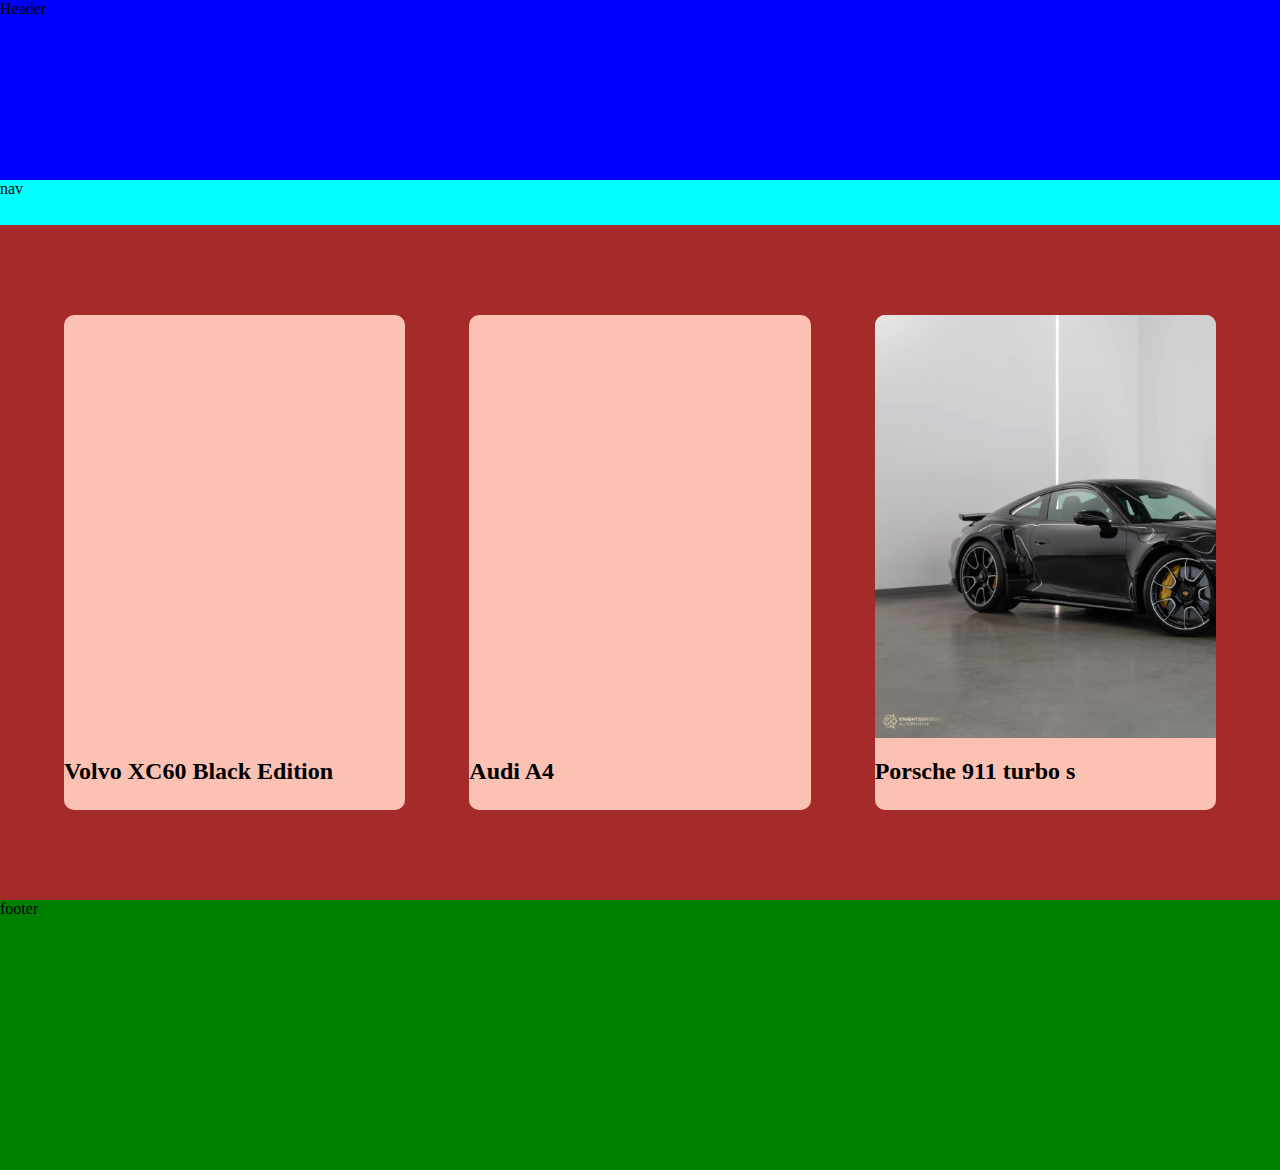
==== index.html @ ea7a170a "update 1" ====
<!DOCTYPE html>
<html lang="en">

<head>
  <meta charset="UTF-8">
  <meta name="viewport" content="width=device-width, initial-scale=1.0">
  <title>Document</title>
  <link href="https://fonts.googleapis.com/icon?family=Material+Icons" rel="stylesheet">
  <link rel="stylesheet" href="css/style.css">
</head>

<body>
  <nav class="menu">
    <ul class="list">
      <li><a href="#">Item 1</a></li>
      <li><a href="#">Item 2</a></li>
      <li><a href="#">Item 3</a></li>
      <li><a href="#">Item 4</a></li>
      <li><a href="#">Item 5</a></li>
    </ul>
  </nav>

  <div class="fade-layer"></div>

  <div class="wrapper">
    <nav class="nav2">nav</nav>
    <div class="menu-button">
      <i class="material-icons">menu</i>
    </div>

    <header>Header</header>

    <section>

      <div id="bil1">
        <a href=""><div id="bild1"></div></a>
        <a href=""><div class="text-bild"><h2>Volvo XC60 Black Edition</h2></div></a>
      </div>

      <div id="bil2">
        <a href=""><div id="bild2"></div></a>
        <a href=""><div class="text-bild"><h2>Audi A4</h2></div></a>
      </div>

      <div id="bil3">
        <a href=""><div id="bild3"></div></a>
        <a href=""><div class="text-bild"><h2>Porsche 911 turbo s</h2></div></a>
      </div>

    </section>

    <footer>footer</footer>
  </div>


  <script src="js/java.js"></script>
</body>

</html>
---- css/style.css ----
body{
    margin: 0;
    padding: 0;

}

.menu{
    height: 100vh;
    width: 35vw;
    background: white;
    position: fixed;
    top: 0;
    left: -90vw;
    transition: left 0.3s;
    box-shadow: 10px 0px 21px -10px rgba(0,0,0,0.75);
    z-index: 10;
}

.menu-button{
    cursor: pointer;
    display: inline;
}

.menu-button i.material-icons{
    font-size: 6rem;
}

.show{
    left: 0;
}

.fade-layer{
    position: fixed;
    top: 0;
    left: 0;
    right: 0;
    bottom: 0;
    background-color: rgba(0,0,0,0.5);
    display: none;
    z-index: 5;
}

.fade-layer.visible{
    display: block;
}

@media screen and (max-width: 768px){
    .wrapper{
        display: grid;
        grid-template-areas: 
        'nv hd'
        'sc sc'
        'ft ft';
        height: 280vh;
        width: 100vw; 
        margin: 0;
        grid-template-columns: 15fr 85fr;
        grid-template-rows: 10fr 230fr 40fr;
    }

    .menu-button{
        grid-area: nv;
        background-color: aqua;
    }

    header{
        grid-area: hd;
        background-color: blue;
    }

    section{
        grid-area: sc;
        background-color: brown;
        display: flex;
        justify-content: space-evenly;
        flex-direction: column;
        align-items: center;
    }

    #bil1{
        background-color: #fbc1b3;
        height: 60vh;
        width: 90vw;
        border-radius: 10px;
    
    }
    
    #bild1{
        background-image: url(../);
        background-size: cover;
        height: 50vh;
        width: 90vw;
        border-radius: 10px 10px 0px 0px;
    }
    
    .text{
        background-color: white;
        height: 10vh;
        width: 90vw;
        display: flex;
        align-items: flex-end;
        justify-content: center;
        border-radius: 0px 0px 10px 10px;
    }
    
    a{
        text-decoration: none;
        color: black;
        font-family: Kalnia;
    }
    
    h2{
        color: black;
    }
    
    
    #bil2{
        background-color: #fbc1b3;
        height: 60vh;
        width: 90vw;
        border-radius: 10px;
    }
    
    #bild2{
        background-image: url(../);
        background-size: cover;
        height: 50vh;
        width: 90vw;
        border-radius: 10px 10px 0px 0px;
    }
    
    #bil3{
        background-color: #fbc1b3;
        height: 60vh;
        width: 90vw;
        border-radius: 10px;
    }
    
    #bild3{
        background-image: url(../img/porshe-911.jpg);
        background-size: cover;
        height: 50vh;
        width: 90vw;
        border-radius: 10px 10px 0px 0px;
    }

    footer{
        grid-area: ft;
        background-color: green;
    }
    .nav2{
        display: none;
    }
}

@media all and (min-width: 769px){
    .wrapper{
        display: grid;
        grid-template-areas: 
        'hd'
        'nv'
        'sc'
        'ft';
        height: 130vh;
        width: 100vw;
        margin: 0;
        grid-template-rows: 20fr 5fr 75fr 30fr;
    }
    
    .nav2{
        grid-area: nv;
        background-color: aqua;
    }

    header{
        grid-area: hd;
        background-color: blue;
    }

    section{
        grid-area: sc;
        background-color: brown;
        display: flex;
        justify-content: space-evenly;
        flex-direction: row;
        align-items: center;
    }

    #bil1{
        background-color: #fbc1b3;
        height: 55vh;
        width: 26.67vw;
        border-radius: 10px;
    
    }
    
    #bild1{
        background-image: url(../);
        background-size: cover;
        height: 47vh;
        width: 26.67vw;
        border-radius: 10px 10px 0px 0px;
    }
    
    .text{
        background-color: white;
        height: 8vh;
        width: 26.67vw;
        display: flex;
        align-items: flex-end;
        justify-content: center;
        border-radius: 0px 0px 10px 10px;
    }
    
    a{
        text-decoration: none;
        color: black;
        font-family: Kalnia;
    }
    
    h2{
        color: black;
    }
    
    
    #bil2{
        background-color: #fbc1b3;
        height: 55vh;
        width: 26.67vw;
        border-radius: 10px;
    }
    
    #bild2{
        background-image: url(../);
        background-size: cover;
        height: 47vh;
        width: 26.67vw;
        border-radius: 10px 10px 0px 0px;
    }
    
    #bil3{
        background-color: #fbc1b3;
        height: 55vh;
        width: 26.67vw;
        border-radius: 10px;
    }
    
    #bild3{
        background-image: url(../img/porshe-911.jpg);
        background-size: cover;
        height: 47vh;
        width: 26.67vw;
        border-radius: 10px 10px 0px 0px;
    }

    footer{
        grid-area: ft;
        background-color: green;
    }

    .menu-button{
        display: none;
    }

}
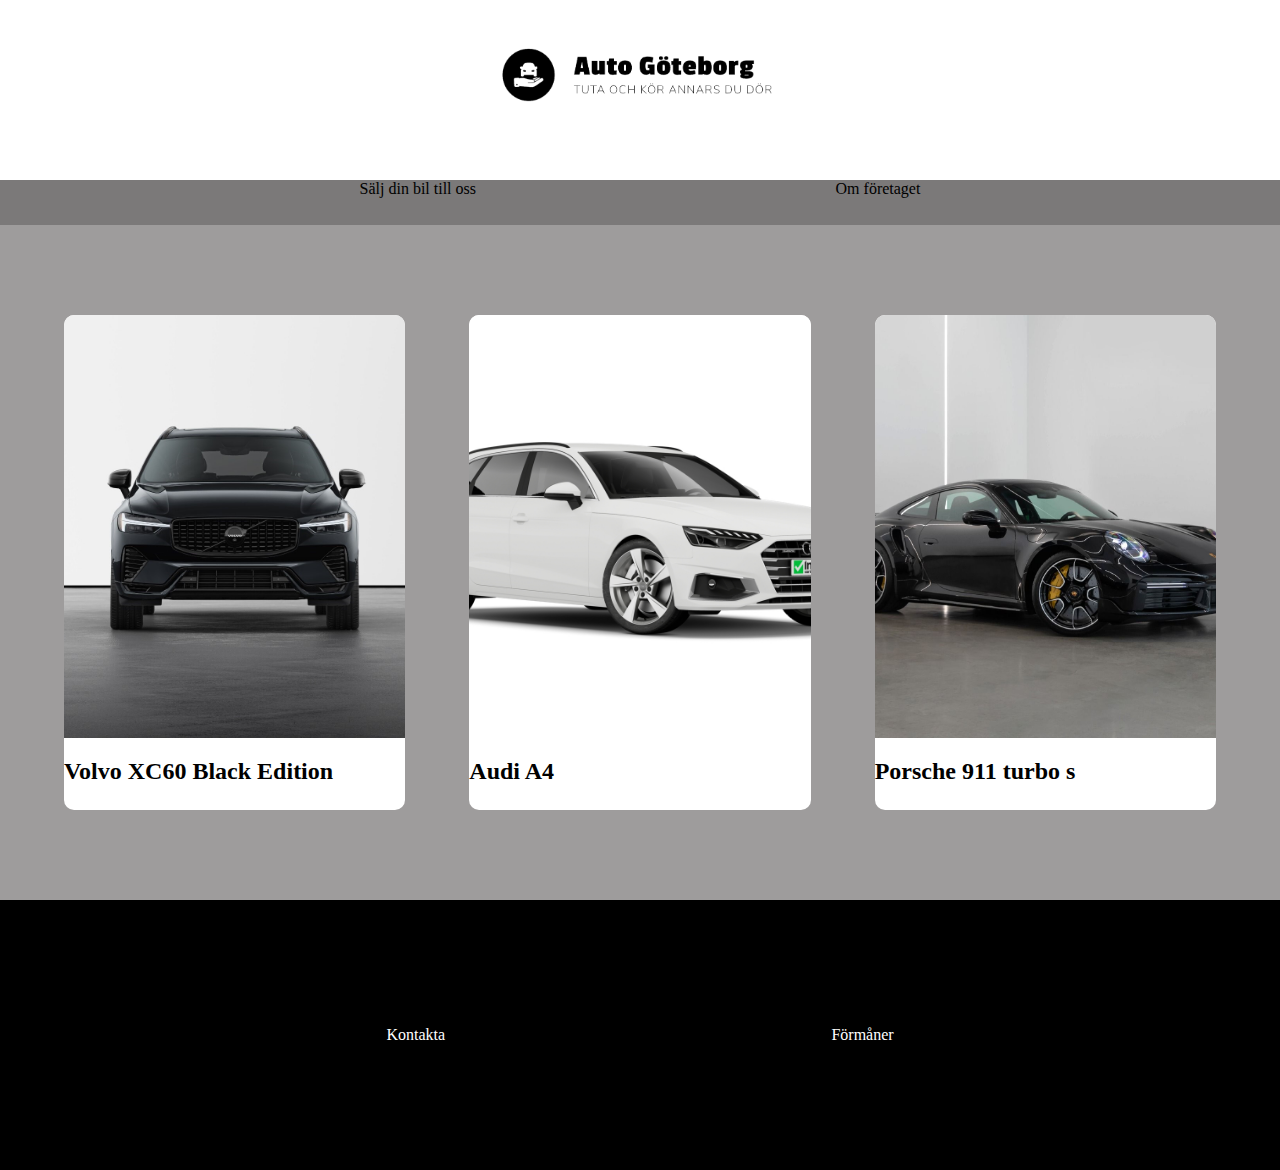
==== commit 2d7c71b2: "update 2" ====
--- a/index.html
+++ b/index.html
@@ -4,7 +4,7 @@
 <head>
   <meta charset="UTF-8">
   <meta name="viewport" content="width=device-width, initial-scale=1.0">
-  <title>Document</title>
+  <title>Auto Göteborg</title>
   <link href="https://fonts.googleapis.com/icon?family=Material+Icons" rel="stylesheet">
   <link rel="stylesheet" href="css/style.css">
 </head>
@@ -12,29 +12,31 @@
 <body>
   <nav class="menu">
     <ul class="list">
-      <li><a href="#">Item 1</a></li>
-      <li><a href="#">Item 2</a></li>
-      <li><a href="#">Item 3</a></li>
-      <li><a href="#">Item 4</a></li>
-      <li><a href="#">Item 5</a></li>
+      <li><a href="#">Sälj din bil till oss</a></li>
+      <li><a href="#">Om företaget</a></li>
     </ul>
   </nav>
 
   <div class="fade-layer"></div>
 
   <div class="wrapper">
-    <nav class="nav2">nav</nav>
+    <nav class="nav2">
+      <a href="">Sälj din bil till oss</a>
+      <a href="">Om företaget</a>
+    </nav>
     <div class="menu-button">
       <i class="material-icons">menu</i>
     </div>
 
-    <header>Header</header>
+    <header>
+      <img src="img/logga-bil2.png" alt="logga-bil2">
+    </header>
 
     <section>
 
       <div id="bil1">
-        <a href=""><div id="bild1"></div></a>
-        <a href=""><div class="text-bild"><h2>Volvo XC60 Black Edition</h2></div></a>
+        <a href="/car.html"><div id="bild1"></div></a>
+        <a href="/car.html"><div class="text-bild"><h2>Volvo XC60 Black Edition</h2></div></a>
       </div>
 
       <div id="bil2">
@@ -49,7 +51,10 @@
 
     </section>
 
-    <footer>footer</footer>
+    <footer>
+      <a class="a-footer" href="">Kontakta</a>
+      <a class="a-footer" href="">Förmåner</a>
+    </footer>
   </div>
 
 
--- a/css/style.css
+++ b/css/style.css
@@ -60,17 +60,17 @@
 
     .menu-button{
         grid-area: nv;
-        background-color: aqua;
+        background-color: white;
     }
 
     header{
         grid-area: hd;
-        background-color: blue;
+        background-color: white;
     }
 
     section{
         grid-area: sc;
-        background-color: brown;
+        background-color: rgb(158, 156, 156);
         display: flex;
         justify-content: space-evenly;
         flex-direction: column;
@@ -78,7 +78,7 @@
     }
 
     #bil1{
-        background-color: #fbc1b3;
+        background-color: white;
         height: 60vh;
         width: 90vw;
         border-radius: 10px;
@@ -86,8 +86,9 @@
     }
     
     #bild1{
-        background-image: url(../);
-        background-size: cover;
+        background-image: url(../img/xc60-black.jpg);
+        background-size: cover;
+        background-position: center;
         height: 50vh;
         width: 90vw;
         border-radius: 10px 10px 0px 0px;
@@ -115,22 +116,23 @@
     
     
     #bil2{
-        background-color: #fbc1b3;
+        background-color: white;
         height: 60vh;
         width: 90vw;
         border-radius: 10px;
     }
     
     #bild2{
-        background-image: url(../);
-        background-size: cover;
+        background-image: url(../img/audi-a4.jpg);
+        background-size: cover;
+        background-position: center;
         height: 50vh;
         width: 90vw;
         border-radius: 10px 10px 0px 0px;
     }
     
     #bil3{
-        background-color: #fbc1b3;
+        background-color: white;
         height: 60vh;
         width: 90vw;
         border-radius: 10px;
@@ -139,6 +141,7 @@
     #bild3{
         background-image: url(../img/porshe-911.jpg);
         background-size: cover;
+        background-position: center;
         height: 50vh;
         width: 90vw;
         border-radius: 10px 10px 0px 0px;
@@ -146,10 +149,18 @@
 
     footer{
         grid-area: ft;
-        background-color: green;
+        background-color: rgb(0, 0, 0);
+        display: flex;
+        justify-content: space-evenly;
+        align-items: center;
     }
     .nav2{
         display: none;
+    }
+
+    img{
+        height: 100px;
+        margin-left: 30px;
     }
 }
 
@@ -169,17 +180,22 @@
     
     .nav2{
         grid-area: nv;
-        background-color: aqua;
+        background-color: rgb(123, 121, 121);
+        display: flex;
+        flex-direction: row;
+        justify-content: space-evenly;
     }
 
     header{
         grid-area: hd;
-        background-color: blue;
+        background-color: white;
+        display: flex;
+        justify-content: space-evenly;
     }
 
     section{
         grid-area: sc;
-        background-color: brown;
+        background-color: rgb(158, 156, 156);
         display: flex;
         justify-content: space-evenly;
         flex-direction: row;
@@ -187,7 +203,7 @@
     }
 
     #bil1{
-        background-color: #fbc1b3;
+        background-color: white;
         height: 55vh;
         width: 26.67vw;
         border-radius: 10px;
@@ -195,8 +211,9 @@
     }
     
     #bild1{
-        background-image: url(../);
-        background-size: cover;
+        background-image: url(../img/xc60-black.jpg);
+        background-size: cover;
+        background-position: center;
         height: 47vh;
         width: 26.67vw;
         border-radius: 10px 10px 0px 0px;
@@ -224,22 +241,23 @@
     
     
     #bil2{
-        background-color: #fbc1b3;
+        background-color: white;
         height: 55vh;
         width: 26.67vw;
         border-radius: 10px;
     }
     
     #bild2{
-        background-image: url(../);
-        background-size: cover;
+        background-image: url(../img/audi-a4.jpg);
+        background-size: cover;
+        background-position: center;
         height: 47vh;
         width: 26.67vw;
         border-radius: 10px 10px 0px 0px;
     }
     
     #bil3{
-        background-color: #fbc1b3;
+        background-color: white;
         height: 55vh;
         width: 26.67vw;
         border-radius: 10px;
@@ -248,6 +266,7 @@
     #bild3{
         background-image: url(../img/porshe-911.jpg);
         background-size: cover;
+        background-position: center;
         height: 47vh;
         width: 26.67vw;
         border-radius: 10px 10px 0px 0px;
@@ -255,11 +274,22 @@
 
     footer{
         grid-area: ft;
-        background-color: green;
+        background-color: rgb(0, 0, 0);
+        display: flex;
+        justify-content: space-evenly;
+        align-items: center;
     }
 
     .menu-button{
         display: none;
     }
 
+    img{
+        height: 150px;
+    }
+
+}
+
+.a-footer{
+    color: white;
 }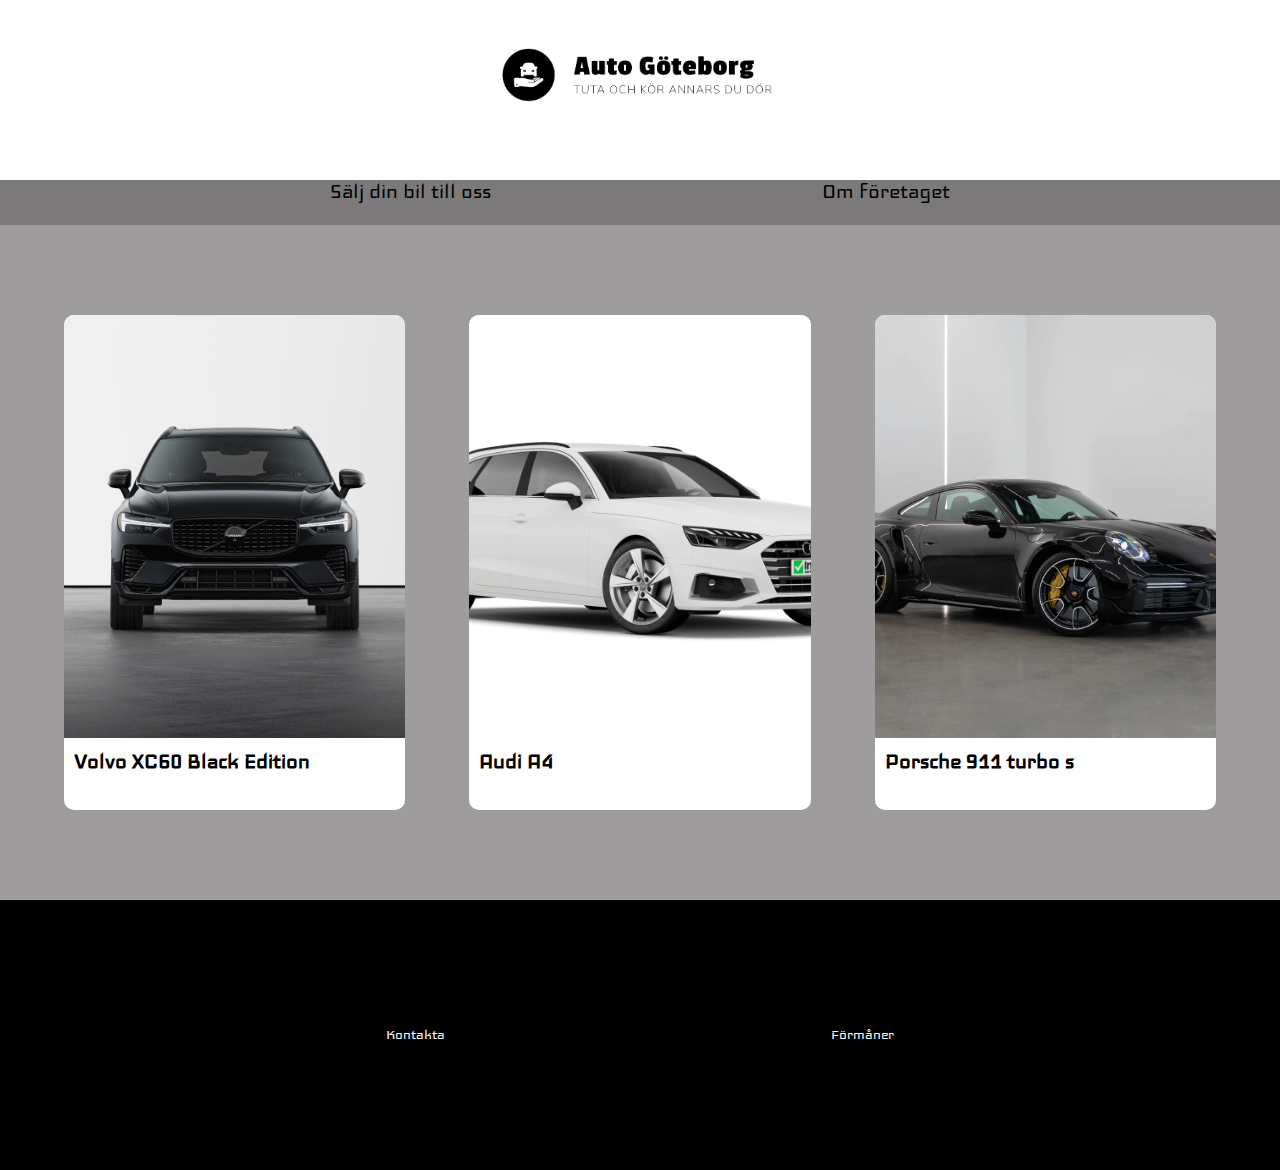
==== commit 68177fbc: "update 6" ====
--- a/index.html
+++ b/index.html
@@ -1,5 +1,5 @@
 <!DOCTYPE html>
-<html lang="en">
+<html lang="sv">
 
 <head>
   <meta charset="UTF-8">
@@ -12,8 +12,8 @@
 <body>
   <nav class="menu">
     <ul class="list">
-      <li><a href="#">Sälj din bil till oss</a></li>
-      <li><a href="#">Om företaget</a></li>
+      <li><a href="">Sälj din bil till oss</a></li>
+      <li><a href="info.html">Om företaget</a></li>
     </ul>
   </nav>
 
@@ -21,15 +21,15 @@
 
   <div class="wrapper">
     <nav class="nav2">
-      <a href="">Sälj din bil till oss</a>
-      <a href="">Om företaget</a>
+      <a class="nav-klick" href="">Sälj din bil till oss</a>
+      <a class="nav-klick" href="info.html">Om företaget</a>
     </nav>
     <div class="menu-button">
       <i class="material-icons">menu</i>
     </div>
 
     <header>
-      <img src="img/logga-bil2.png" alt="logga-bil2">
+      <img class="logga" src="img/logga-bil2.png" alt="logga-bil2">
     </header>
 
     <section>
--- a/css/style.css
+++ b/css/style.css
@@ -1,74 +1,182 @@
-body{
+@import url('https://fonts.googleapis.com/css2?family=Iceland&family=swap');
+
+body {
     margin: 0;
     padding: 0;
 
 }
 
-.menu{
+.menu {
     height: 100vh;
-    width: 35vw;
+    width: 45vw;
     background: white;
     position: fixed;
     top: 0;
     left: -90vw;
     transition: left 0.3s;
-    box-shadow: 10px 0px 21px -10px rgba(0,0,0,0.75);
+    box-shadow: 10px 0px 21px -10px rgba(0, 0, 0, 0.75);
     z-index: 10;
 }
 
-.menu-button{
+.menu-button {
     cursor: pointer;
     display: inline;
 }
 
-.menu-button i.material-icons{
+.menu-button i.material-icons {
     font-size: 6rem;
 }
 
-.show{
+.show {
     left: 0;
 }
 
-.fade-layer{
+.fade-layer {
     position: fixed;
     top: 0;
     left: 0;
     right: 0;
     bottom: 0;
-    background-color: rgba(0,0,0,0.5);
+    background-color: rgba(0, 0, 0, 0.5);
     display: none;
     z-index: 5;
 }
 
-.fade-layer.visible{
+.fade-layer.visible {
     display: block;
 }
 
-@media screen and (max-width: 768px){
-    .wrapper{
+@media screen and (max-width: 768px) {
+    .wrapper {
         display: grid;
-        grid-template-areas: 
-        'nv hd'
-        'sc sc'
-        'ft ft';
+        grid-template-areas:
+            'nv hd'
+            'sc sc'
+            'ft ft';
         height: 280vh;
-        width: 100vw; 
+        width: 100vw;
         margin: 0;
         grid-template-columns: 15fr 85fr;
         grid-template-rows: 10fr 230fr 40fr;
     }
 
-    .menu-button{
+    .wrapper2 {
+        display: grid;
+        grid-template-areas:
+            'nv hd'
+            'bb bb'
+            'sc1 sc1'
+            'sc2 sc2'
+            'sc3 sc3'
+            'ft ft';
+        height: 210vh;
+        width: 100vw;
+        margin: 0;
+        grid-template-columns: 15fr 85fr;
+        grid-template-rows: 10fr 45fr 10fr 20fr 25fr 40fr;
+    }
+
+    .wrapper3 {
+        display: grid;
+        grid-template-areas:
+            'nv hd'
+            'db1 db1'
+            'scf scf'
+            'db2 db2'
+            'scl scl'
+            'ft ft';
+        height: 240vh;
+        width: 100vw;
+        margin: 0;
+        grid-template-columns: 15fr 85fr;
+        grid-template-rows: 10fr 50fr 30fr 50fr 30fr 40fr;
+    }
+
+    #foretaget-bild {
+        grid-area: db1;
+        margin: 0px;
+        display: flex;
+        justify-content: space-around
+    }
+
+    #karta {
+        height: 230px;
+
+    }
+
+    #om-foretaget {
+        grid-area: scf;
+        background-color: white;
+        margin: 15px;
+        display: flex;
+        flex-direction: column;
+    }
+
+    #text-info {}
+
+    #lokal-info {
+        grid-area: scl;
+        background-color: white;
+        margin: 15px;
+    }
+
+    #lokal-bild {
+        grid-area: db2;
+        display: flex;
+        justify-content: center;
+    }
+
+    #bilhandlare {
+        height: 236px;
+        margin: 0;
+    }
+
+    .wrapper4 {}
+
+    .bil-bild {
+        grid-area: bb;
+        background-color: rgb(158, 156, 156);
+        display: flex;
+        justify-content: space-around;
+    }
+
+    #xc60-bild {
+        height: 220px;
+    }
+
+    .rubrik-bil {
+        grid-area: sc1;
+        background-color: white;
+    }
+
+    #rubrik-bil-text{
+        font-size: x-large;
+    }
+
+    .info-bil {
+        grid-area: sc2;
+        background-color: white;
+        display: flex;
+        flex-direction: row;
+    }
+
+    .beskrivning-bil {
+        grid-area: sc3;
+        background-color: white;
+        margin: 10px;
+    }
+
+    .menu-button {
         grid-area: nv;
         background-color: white;
     }
 
-    header{
+    header {
         grid-area: hd;
         background-color: white;
     }
 
-    section{
+    section {
         grid-area: sc;
         background-color: rgb(158, 156, 156);
         display: flex;
@@ -77,15 +185,15 @@
         align-items: center;
     }
 
-    #bil1{
+    #bil1 {
         background-color: white;
         height: 60vh;
         width: 90vw;
         border-radius: 10px;
-    
-    }
-    
-    #bild1{
+
+    }
+
+    #bild1 {
         background-image: url(../img/xc60-black.jpg);
         background-size: cover;
         background-position: center;
@@ -93,8 +201,8 @@
         width: 90vw;
         border-radius: 10px 10px 0px 0px;
     }
-    
-    .text{
+
+    .text {
         background-color: white;
         height: 10vh;
         width: 90vw;
@@ -103,26 +211,19 @@
         justify-content: center;
         border-radius: 0px 0px 10px 10px;
     }
-    
-    a{
-        text-decoration: none;
+
+    h2 {
         color: black;
-        font-family: Kalnia;
-    }
-    
-    h2{
-        color: black;
-    }
-    
-    
-    #bil2{
+    }
+
+    #bil2 {
         background-color: white;
         height: 60vh;
         width: 90vw;
         border-radius: 10px;
     }
-    
-    #bild2{
+
+    #bild2 {
         background-image: url(../img/audi-a4.jpg);
         background-size: cover;
         background-position: center;
@@ -130,15 +231,15 @@
         width: 90vw;
         border-radius: 10px 10px 0px 0px;
     }
-    
-    #bil3{
+
+    #bil3 {
         background-color: white;
         height: 60vh;
         width: 90vw;
         border-radius: 10px;
     }
-    
-    #bild3{
+
+    #bild3 {
         background-image: url(../img/porshe-911.jpg);
         background-size: cover;
         background-position: center;
@@ -147,38 +248,146 @@
         border-radius: 10px 10px 0px 0px;
     }
 
-    footer{
+    footer {
         grid-area: ft;
         background-color: rgb(0, 0, 0);
         display: flex;
         justify-content: space-evenly;
         align-items: center;
     }
-    .nav2{
+
+    .nav2 {
         display: none;
     }
 
-    img{
+    .logga {
         height: 100px;
-        margin-left: 30px;
-    }
-}
-
-@media all and (min-width: 769px){
-    .wrapper{
+        margin-left: 0;
+    }
+}
+
+@media all and (min-width: 769px) {
+    .wrapper {
         display: grid;
-        grid-template-areas: 
-        'hd'
-        'nv'
-        'sc'
-        'ft';
+        grid-template-areas:
+            'hd'
+            'nv'
+            'sc'
+            'ft';
         height: 130vh;
         width: 100vw;
         margin: 0;
         grid-template-rows: 20fr 5fr 75fr 30fr;
     }
-    
-    .nav2{
+
+    .wrapper2 {
+        display: grid;
+        grid-template-areas:
+            'hd'
+            'nv'
+            'bb'
+            'sc1'
+            'sc2'
+            'sc3'
+            'ft';
+        height: 195vh;
+        width: 100vw;
+        margin: 0;
+        grid-template-rows: 20fr 5fr 60fr 15fr 25fr 40fr 30fr;
+    }
+
+    .bil-bild {
+        grid-area: bb;
+        background-color: rgb(158, 156, 156);
+        display: flex;
+        justify-content: space-around;
+    }
+
+    .rubrik-bil {
+        grid-area: sc1;
+        background-color: white;
+    }
+
+    h1 {}
+
+    .info-bil {
+        grid-area: sc2;
+        background-color: white;
+        display: flex;
+        justify-content: space-evenly;
+    }
+
+    .beskrivning-bil {
+        grid-area: sc3;
+        background-color: white;
+        margin: 20px;
+    }
+
+    #xc60-bild {
+        width: 650px;
+
+    }
+
+    .wrapper3 {
+        display: grid;
+        grid-template-areas:
+            'hd hd'
+            'nv nv'
+            'db1 scf'
+            'scl db2'
+            'ft ft';
+        height: 182vh;
+        width: 100vw;
+        margin: 0;
+        grid-template-columns: 50fr 50fr;
+        grid-template-rows: 20fr 7fr 60fr 60fr 35fr;
+    }
+
+    #foretaget-bild {
+        grid-area: db1;
+        margin: 0px;
+        display: flex;
+        justify-content: center;
+    }
+
+    #karta {
+        height: 375px;
+        margin: 0px;
+
+    }
+
+    #om-foretaget {
+        grid-area: scf;
+        background-color: white;
+        margin: 15px;
+        display: flex;
+        flex-direction: column;
+    }
+
+    #text-info {
+        margin-top: -80px;
+    }
+
+    #lokal-info {
+        grid-area: scl;
+        background-color: white;
+        margin: 15px;
+    }
+
+    #lokal-bild {
+        grid-area: db2;
+        display: flex;
+        justify-content: center;
+    }
+
+    #bilhandlare {
+        height: 384px;
+        margin: 0;
+    }
+
+    .wrapper4 {}
+
+    .nav2 {
         grid-area: nv;
         background-color: rgb(123, 121, 121);
         display: flex;
@@ -186,14 +395,14 @@
         justify-content: space-evenly;
     }
 
-    header{
+    header {
         grid-area: hd;
         background-color: white;
         display: flex;
         justify-content: space-evenly;
     }
 
-    section{
+    section {
         grid-area: sc;
         background-color: rgb(158, 156, 156);
         display: flex;
@@ -202,15 +411,15 @@
         align-items: center;
     }
 
-    #bil1{
+    #bil1 {
         background-color: white;
         height: 55vh;
         width: 26.67vw;
         border-radius: 10px;
-    
-    }
-    
-    #bild1{
+
+    }
+
+    #bild1 {
         background-image: url(../img/xc60-black.jpg);
         background-size: cover;
         background-position: center;
@@ -218,8 +427,8 @@
         width: 26.67vw;
         border-radius: 10px 10px 0px 0px;
     }
-    
-    .text{
+
+    .text {
         background-color: white;
         height: 8vh;
         width: 26.67vw;
@@ -228,26 +437,22 @@
         justify-content: center;
         border-radius: 0px 0px 10px 10px;
     }
-    
-    a{
-        text-decoration: none;
+
+
+
+    h2 {
         color: black;
-        font-family: Kalnia;
-    }
-    
-    h2{
-        color: black;
-    }
-    
-    
-    #bil2{
+    }
+
+
+    #bil2 {
         background-color: white;
         height: 55vh;
         width: 26.67vw;
         border-radius: 10px;
     }
-    
-    #bild2{
+
+    #bild2 {
         background-image: url(../img/audi-a4.jpg);
         background-size: cover;
         background-position: center;
@@ -255,15 +460,15 @@
         width: 26.67vw;
         border-radius: 10px 10px 0px 0px;
     }
-    
-    #bil3{
+
+    #bil3 {
         background-color: white;
         height: 55vh;
         width: 26.67vw;
         border-radius: 10px;
     }
-    
-    #bild3{
+
+    #bild3 {
         background-image: url(../img/porshe-911.jpg);
         background-size: cover;
         background-position: center;
@@ -272,7 +477,7 @@
         border-radius: 10px 10px 0px 0px;
     }
 
-    footer{
+    footer {
         grid-area: ft;
         background-color: rgb(0, 0, 0);
         display: flex;
@@ -280,16 +485,46 @@
         align-items: center;
     }
 
-    .menu-button{
+    .menu-button {
         display: none;
     }
 
-    img{
+    .logga {
         height: 150px;
     }
 
 }
 
-.a-footer{
+.a-footer {
     color: white;
+}
+
+a {
+    font-family: 'Iceland';
+    text-decoration: none;
+    color: black;
+}
+
+.nav-klick {
+    font-size: x-large;
+}
+
+.text-bild{
+    margin-left: 10px;
+    margin-top: -8px;
+}
+
+p{
+    font-family: 'Iceland';
+    font-size: large;
+}
+
+h1{
+    font-family: 'Iceland';
+    font-size: xx-large;
+}
+
+li{
+    font-family: 'Iceland';
+    font-size: larger;
 }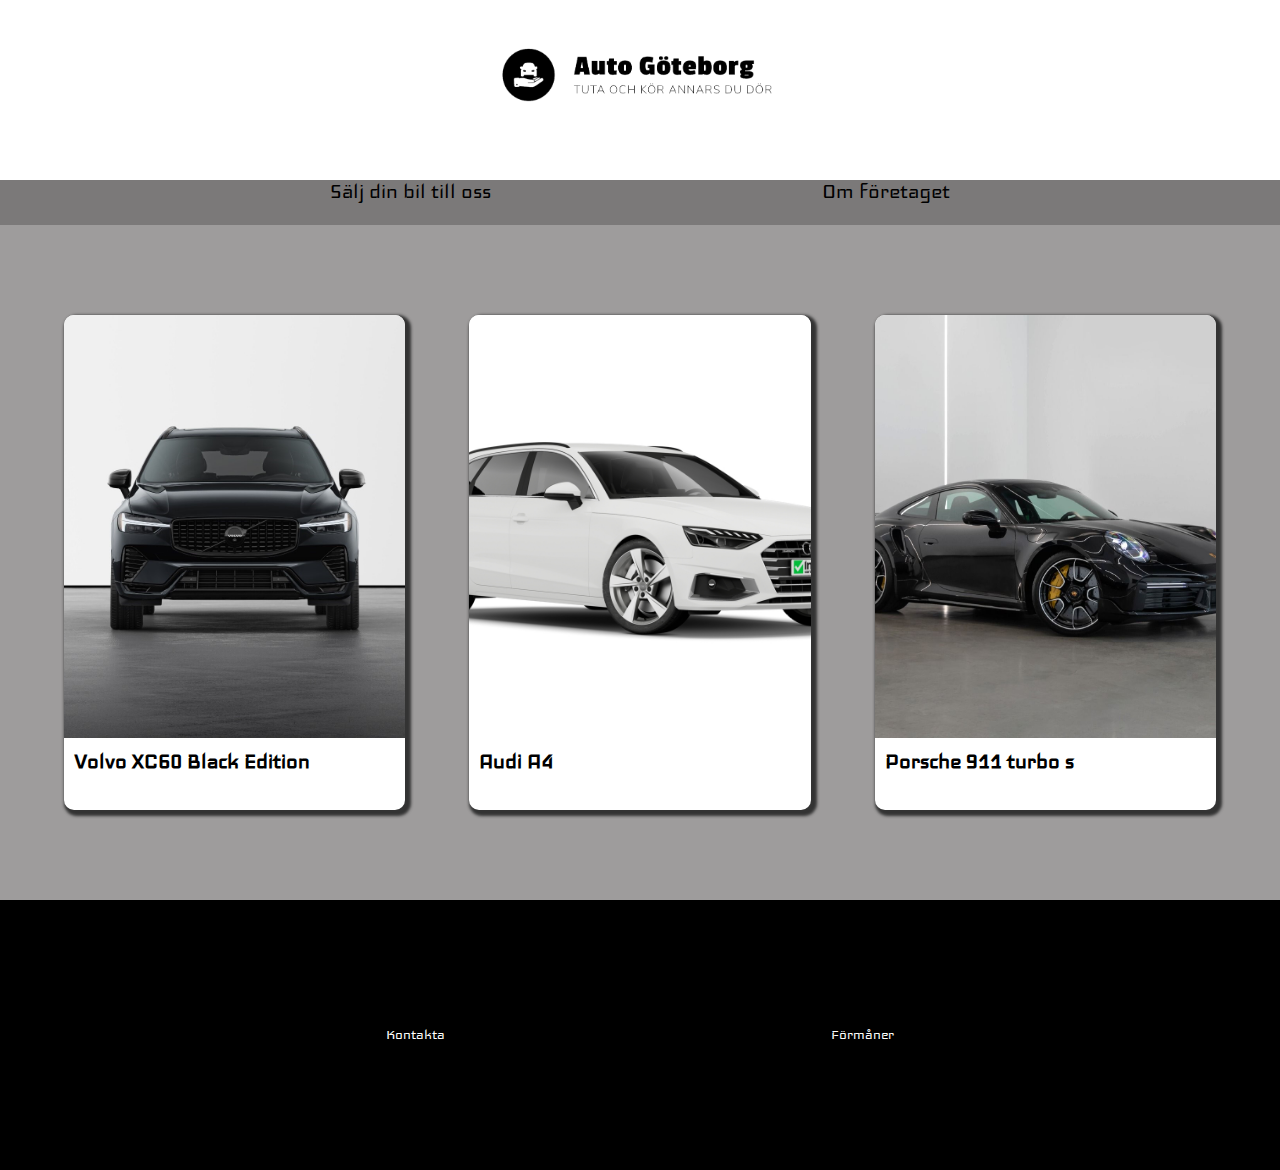
==== commit 3f9af5e4: "update 7" ====
--- a/index.html
+++ b/index.html
@@ -12,7 +12,7 @@
 <body>
   <nav class="menu">
     <ul class="list">
-      <li><a href="">Sälj din bil till oss</a></li>
+      <li><a href="skicka-in.html">Sälj din bil till oss</a></li>
       <li><a href="info.html">Om företaget</a></li>
     </ul>
   </nav>
@@ -21,7 +21,7 @@
 
   <div class="wrapper">
     <nav class="nav2">
-      <a class="nav-klick" href="">Sälj din bil till oss</a>
+      <a class="nav-klick" href="skicka-in.html">Sälj din bil till oss</a>
       <a class="nav-klick" href="info.html">Om företaget</a>
     </nav>
     <div class="menu-button">
--- a/css/style.css
+++ b/css/style.css
@@ -1,4 +1,5 @@
 @import url('https://fonts.googleapis.com/css2?family=Iceland&family=swap');
+@import url("https://fonts.googleapis.com/css2?family=Kodchasan:ital,wght@0,200;0,300;0,400;0,500;0,600;0,700;1,200;1,300;1,400;1,500;1,600;1,700&display=swap");
 
 body {
     margin: 0;
@@ -131,8 +132,33 @@
         margin: 0;
     }
 
-    .wrapper4 {}
-
+    .wrapper4 {
+        display: grid;
+        grid-template-areas:
+            'nv hd'
+            'fr fr'
+            'ft ft';
+        height: 140vh;
+        width: 100vw;
+        margin: 0;
+        grid-template-columns: 15fr 85fr;
+        grid-template-rows: 10fr  90fr 40fr;
+    }
+
+    #contactForm{
+        grid-area: fr;
+        display: flex;
+        justify-content: space-evenly;
+        flex-direction: column;
+    }
+    .form-group{
+        display: flex;
+        justify-content: center;
+    }
+    #response{
+        display: flex;
+        justify-content: space-evenly;
+    }
     .bil-bild {
         grid-area: bb;
         background-color: rgb(158, 156, 156);
@@ -353,7 +379,6 @@
     #karta {
         height: 375px;
         margin: 0px;
-
     }
 
     #om-foretaget {
@@ -385,7 +410,33 @@
         margin: 0;
     }
 
-    .wrapper4 {}
+    .wrapper4 {
+        display: grid;
+        grid-template-areas:
+            'hd'
+            'nv'
+            'fr'
+            'ft';
+        height: 100vh;
+        width: 100vw;
+        margin: 0;
+        grid-template-rows: 20fr 5fr 50fr 25fr;
+    }
+
+    #contactForm{
+        grid-area: fr;
+        display: flex;
+        justify-content: space-evenly;
+        flex-direction: column;
+    }
+    .form-group{
+        display: flex;
+        justify-content: center;
+    }
+    #response{
+        display: flex;
+        justify-content: space-evenly;
+    }
 
     .nav2 {
         grid-area: nv;
@@ -416,7 +467,7 @@
         height: 55vh;
         width: 26.67vw;
         border-radius: 10px;
-
+        box-shadow: 3px 3px 3px 3px #333333;
     }
 
     #bild1 {
@@ -450,6 +501,7 @@
         height: 55vh;
         width: 26.67vw;
         border-radius: 10px;
+        box-shadow: 3px 3px 3px 3px #333333;
     }
 
     #bild2 {
@@ -466,6 +518,7 @@
         height: 55vh;
         width: 26.67vw;
         border-radius: 10px;
+        box-shadow: 3px 3px 3px 3px #333333;
     }
 
     #bild3 {
@@ -527,4 +580,18 @@
 li{
     font-family: 'Iceland';
     font-size: larger;
+}
+
+label{
+    font-family: 'Iceland';
+    font-size: larger;
+}
+
+button{
+    font-family: 'Iceland';
+    font-size: larger;
+}
+
+.long-text{
+    font-family: 'Kodchasan';
 }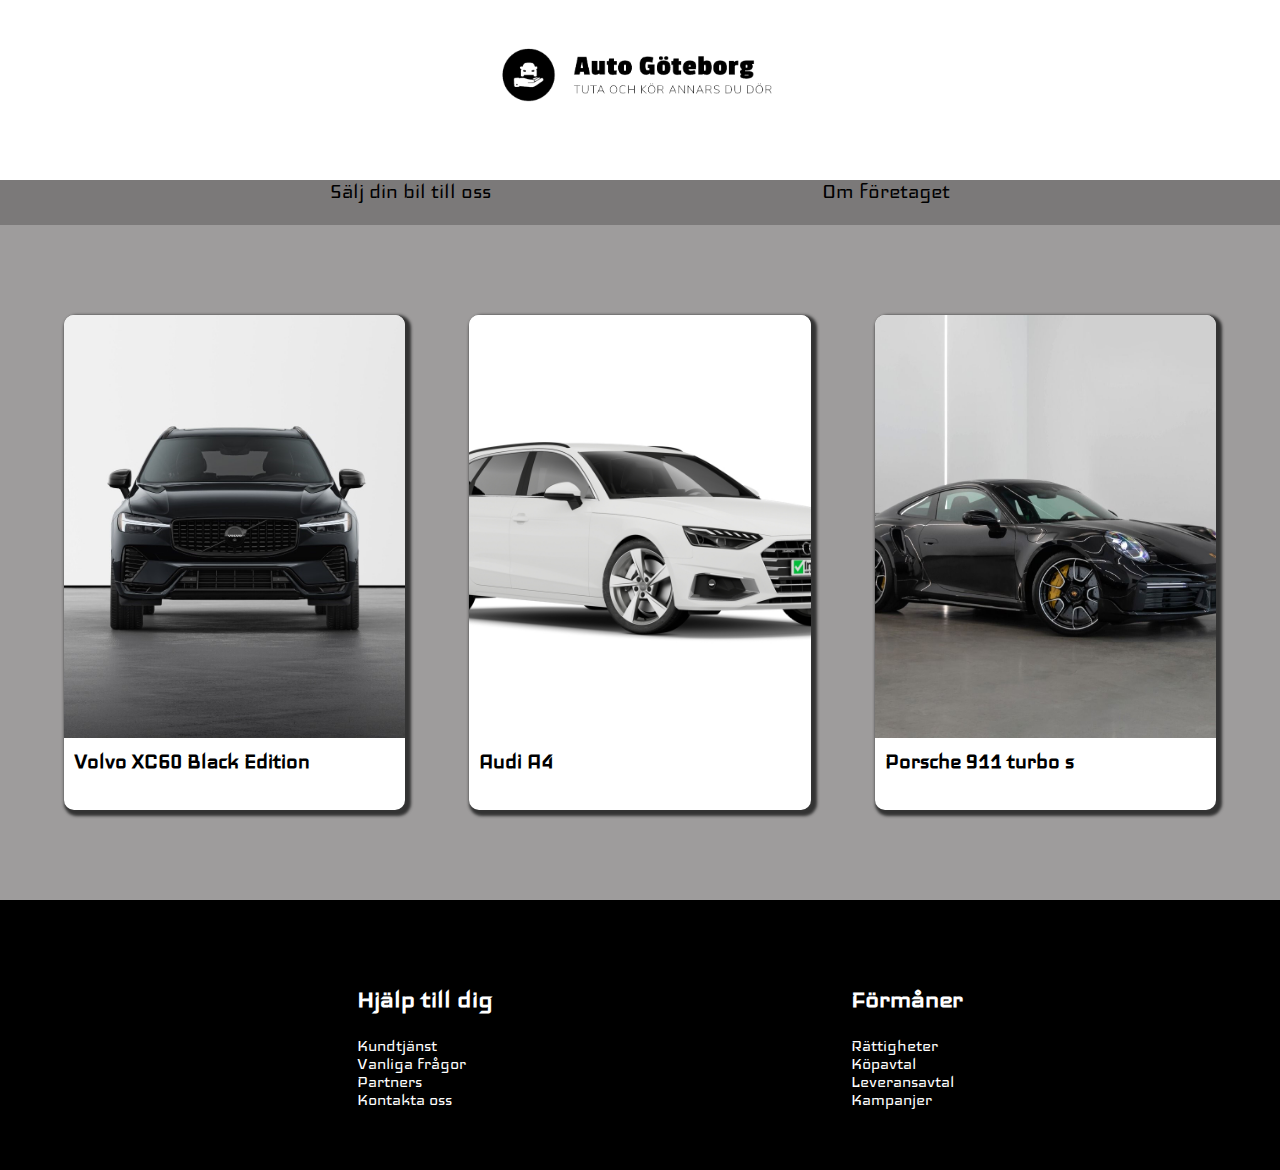
==== commit ca97feec: "update 11" ====
--- a/index.html
+++ b/index.html
@@ -34,17 +34,17 @@
 
     <section>
 
-      <div id="bil1">
+      <div class="bil">
         <a href="/car.html"><div id="bild1"></div></a>
         <a href="/car.html"><div class="text-bild"><h2>Volvo XC60 Black Edition</h2></div></a>
       </div>
 
-      <div id="bil2">
+      <div class="bil">
         <a href=""><div id="bild2"></div></a>
         <a href=""><div class="text-bild"><h2>Audi A4</h2></div></a>
       </div>
 
-      <div id="bil3">
+      <div class="bil">
         <a href=""><div id="bild3"></div></a>
         <a href=""><div class="text-bild"><h2>Porsche 911 turbo s</h2></div></a>
       </div>
@@ -52,8 +52,21 @@
     </section>
 
     <footer>
-      <a class="a-footer" href="">Kontakta</a>
-      <a class="a-footer" href="">Förmåner</a>
+      <ul>
+        <li><h2 class="footer-h2">Hjälp till dig</h2></li>
+        <li><a class="a-footer" href="">Kundtjänst</a></li>
+        <li><a class="a-footer" href="">Vanliga frågor</a></li>
+        <li><a class="a-footer" href="">Partners</a></li>
+        <li><a class="a-footer" href="">Kontakta oss</a></li>
+      </ul>
+      <ul>
+        <li><h2 class="footer-h2">Förmåner</h2></li>
+        <li><a class="a-footer" href="">Rättigheter</a></li>
+        <li><a class="a-footer" href="">Köpavtal</a></li>
+        <li><a class="a-footer" href="">Leveransavtal</a></li>
+        <li><a class="a-footer" href="">Kampanjer</a></li>
+      </ul>
+      
     </footer>
   </div>
 
--- a/css/style.css
+++ b/css/style.css
@@ -70,11 +70,11 @@
             'sc2 sc2'
             'sc3 sc3'
             'ft ft';
-        height: 210vh;
+        height: 195vh;
         width: 100vw;
         margin: 0;
         grid-template-columns: 15fr 85fr;
-        grid-template-rows: 10fr 45fr 10fr 20fr 25fr 40fr;
+        grid-template-rows: 10fr 45fr 5fr 10fr 25fr 40fr;
     }
 
     .wrapper3 {
@@ -86,11 +86,11 @@
             'db2 db2'
             'scl scl'
             'ft ft';
-        height: 240vh;
+        height: 170vh;
         width: 100vw;
         margin: 0;
         grid-template-columns: 15fr 85fr;
-        grid-template-rows: 10fr 50fr 30fr 50fr 30fr 40fr;
+        grid-template-rows: 10fr 30fr 30fr 30fr 30fr 40fr;
     }
 
     #foretaget-bild {
@@ -101,7 +101,7 @@
     }
 
     #karta {
-        height: 230px;
+        height: 295px;
 
     }
 
@@ -128,46 +128,30 @@
     }
 
     #bilhandlare {
-        height: 236px;
-        margin: 0;
-    }
-
-    .wrapper4 {
-        display: grid;
-        grid-template-areas:
-            'nv hd'
-            'fr fr'
-            'ft ft';
-        height: 140vh;
-        width: 100vw;
-        margin: 0;
-        grid-template-columns: 15fr 85fr;
-        grid-template-rows: 10fr  90fr 40fr;
-    }
-
-    #contactForm{
-        grid-area: fr;
-        display: flex;
-        justify-content: space-evenly;
-        flex-direction: column;
-    }
-    .form-group{
+        height: 300px;
+    }
+
+    .form-group {
         display: flex;
         justify-content: center;
     }
-    #response{
-        display: flex;
-        justify-content: space-evenly;
-    }
+
+    #response {
+        display: flex;
+        justify-content: space-evenly;
+    }
+
     .bil-bild {
         grid-area: bb;
-        background-color: rgb(158, 156, 156);
-        display: flex;
-        justify-content: space-around;
+        background-color: white;
+
     }
 
     #xc60-bild {
-        height: 220px;
+        height: 280px;
+    }
+    #xc60-bild2{
+        height: 280px;
     }
 
     .rubrik-bil {
@@ -175,7 +159,7 @@
         background-color: white;
     }
 
-    #rubrik-bil-text{
+    #rubrik-bil-text {
         font-size: x-large;
     }
 
@@ -211,12 +195,12 @@
         align-items: center;
     }
 
-    #bil1 {
+    .bil {
         background-color: white;
         height: 60vh;
         width: 90vw;
         border-radius: 10px;
-
+        box-shadow: 3px 3px 3px 3px #333333;
     }
 
     #bild1 {
@@ -242,13 +226,6 @@
         color: black;
     }
 
-    #bil2 {
-        background-color: white;
-        height: 60vh;
-        width: 90vw;
-        border-radius: 10px;
-    }
-
     #bild2 {
         background-image: url(../img/audi-a4.jpg);
         background-size: cover;
@@ -258,13 +235,6 @@
         border-radius: 10px 10px 0px 0px;
     }
 
-    #bil3 {
-        background-color: white;
-        height: 60vh;
-        width: 90vw;
-        border-radius: 10px;
-    }
-
     #bild3 {
         background-image: url(../img/porshe-911.jpg);
         background-size: cover;
@@ -288,8 +258,63 @@
 
     .logga {
         height: 100px;
-        margin-left: 0;
-    }
+        margin-left: 30px;
+    }
+
+    .wrapper4 {
+        display: grid;
+        grid-template-areas:
+            'nv hd'
+            'fr fr'
+            'ft ft';
+        height: 100vh;
+        width: 100vw;
+        margin: 0;
+        grid-template-columns: 15fr 85fr;
+        grid-template-rows: 10fr 60fr 30fr;
+    }
+
+    label {
+        display: block;
+        margin-top: 30px;
+    }
+
+    input[type="text"],
+    input[type="email"],
+
+    .container {
+        grid-area: fr;
+        width: 80vw;
+        margin: 30px auto;
+        padding: 20px;
+        background-color: white;
+        border-radius: 5px;
+        box-shadow: 0 0 10px rgba(0, 0, 0, 0.1);
+        display: flex;
+        flex-direction: column;
+    }
+
+    button {
+        display: block;
+        margin-top: 30px;
+        width: 100%;
+        padding: 20px;
+        background-color: rgb(123, 121, 121);
+        color: white;
+        border: none;
+        border-radius: 4px;
+        cursor: pointer;
+    }
+
+    textarea {
+        width: 80%;
+        padding: 8px;
+        margin-bottom: 10px;
+        border: 2px solid black;
+        border-radius: 4px;
+        box-sizing: border-box;
+    }
+
 }
 
 @media all and (min-width: 769px) {
@@ -324,14 +349,14 @@
 
     .bil-bild {
         grid-area: bb;
-        background-color: rgb(158, 156, 156);
-        display: flex;
-        justify-content: space-around;
+        background-color: white;
     }
 
     .rubrik-bil {
         grid-area: sc1;
         background-color: white;
+        display: flex;
+        flex-direction: column;
     }
 
     h1 {}
@@ -347,11 +372,17 @@
         grid-area: sc3;
         background-color: white;
         margin: 20px;
+        display: flex;
+        flex-direction: column;
     }
 
     #xc60-bild {
-        width: 650px;
-
+        width: 638px;
+
+    }
+
+    #xc60-bild2{
+        width: 638px;
     }
 
     .wrapper3 {
@@ -423,17 +454,19 @@
         grid-template-rows: 20fr 5fr 50fr 25fr;
     }
 
-    #contactForm{
+    #contactForm {
         grid-area: fr;
         display: flex;
         justify-content: space-evenly;
         flex-direction: column;
     }
-    .form-group{
+
+    .form-group {
         display: flex;
         justify-content: center;
     }
-    #response{
+
+    #response {
         display: flex;
         justify-content: space-evenly;
     }
@@ -462,12 +495,18 @@
         align-items: center;
     }
 
-    #bil1 {
+    .bil {
         background-color: white;
         height: 55vh;
         width: 26.67vw;
         border-radius: 10px;
         box-shadow: 3px 3px 3px 3px #333333;
+    }
+
+    .bil:hover {
+        box-shadow: 5px 5px 5px 5px #333333;
+        scale: 1.02;
+        transition: 0.5s;
     }
 
     #bild1 {
@@ -489,19 +528,8 @@
         border-radius: 0px 0px 10px 10px;
     }
 
-
-
     h2 {
         color: black;
-    }
-
-
-    #bil2 {
-        background-color: white;
-        height: 55vh;
-        width: 26.67vw;
-        border-radius: 10px;
-        box-shadow: 3px 3px 3px 3px #333333;
     }
 
     #bild2 {
@@ -513,14 +541,6 @@
         border-radius: 10px 10px 0px 0px;
     }
 
-    #bil3 {
-        background-color: white;
-        height: 55vh;
-        width: 26.67vw;
-        border-radius: 10px;
-        box-shadow: 3px 3px 3px 3px #333333;
-    }
-
     #bild3 {
         background-image: url(../img/porshe-911.jpg);
         background-size: cover;
@@ -546,6 +566,46 @@
         height: 150px;
     }
 
+    .container {
+        grid-area: fr;
+        width: 50vw;
+        margin: 30px auto;
+        padding: 20px;
+        background-color: white;
+        border-radius: 10px;
+        box-shadow: 0 0 10px rgba(0, 0, 0, 0.1);
+        display: flex;
+        flex-direction: column;
+    }
+
+    label {
+        display: block;
+        margin-bottom: 5px;
+    }
+
+    input[type="text"],
+    input[type="email"],
+
+    textarea {
+        width: 80%;
+        padding: 8px;
+        margin-bottom: 10px;
+        border: 1px solid #ccc;
+        border-radius: 4px;
+        box-sizing: border-box;
+    }
+
+    button {
+        display: block;
+        width: 100%;
+        padding: 10px;
+        background-color: rgb(123, 121, 121);
+        color: white;
+        border: none;
+        border-radius: 4px;
+        cursor: pointer;
+    }
+
 }
 
 .a-footer {
@@ -558,40 +618,71 @@
     color: black;
 }
 
+a:hover {
+    scale: 1.05;
+    transition: 0.5s;
+}
+
 .nav-klick {
     font-size: x-large;
 }
 
-.text-bild{
+.text-bild {
     margin-left: 10px;
     margin-top: -8px;
 }
 
-p{
+p {
     font-family: 'Iceland';
     font-size: large;
 }
 
-h1{
+h1 {
     font-family: 'Iceland';
     font-size: xx-large;
 }
 
-li{
+li {
     font-family: 'Iceland';
     font-size: larger;
 }
 
-label{
+label {
     font-family: 'Iceland';
     font-size: larger;
 }
 
-button{
+button {
     font-family: 'Iceland';
     font-size: larger;
 }
 
-.long-text{
+.long-text {
     font-family: 'Kodchasan';
+}
+
+.rubrik-long-text{
+    font-family: 'Kodchasan';
+}
+
+button:hover {
+    background-color: rgb(86, 85, 85);
+}
+
+.footer-h2{
+    color: white;
+
+}
+
+#pris-nytt{
+    font-family: 'Iceland';
+    margin-top: -10px;
+    color: red;
+}
+
+#pris-gammalt{
+    text-decoration: line-through;
+    font-family: 'Iceland';
+    margin-top: -20px;
+    color: grey;
 }